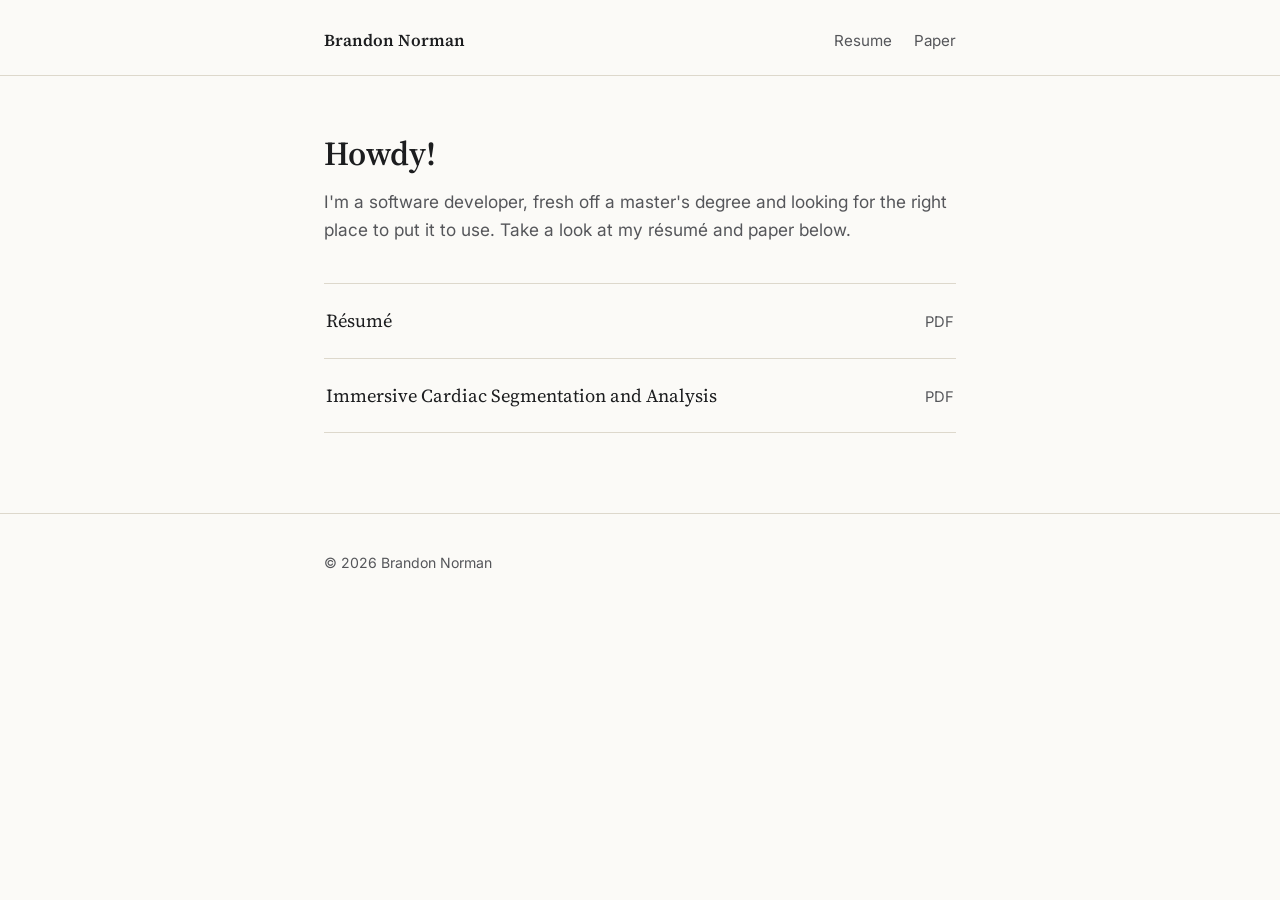
==== index.html @ 44eeede3 "Initial site. Just to have up." ====
<!doctype html>
<html lang="en">
<head>
  <meta charset="UTF-8">
  <meta name="viewport" content="width=device-width, initial-scale=1">
  <title>Brandon Norman</title>
  <meta name="description" content="Resume and research paper.">
  <link rel="stylesheet" href="style.css">
</head>
<body>
  <nav class="site-nav">
    <div class="wrap">
      <a class="name" href="index.html">Brandon Norman</a>
      <ul>
        <li><a href="resume.html">Resume</a></li>
        <li><a href="paper.html">Paper</a></li>
      </ul>
    </div>
  </nav>

  <main>
    <div class="wrap">
      <h1>Howdy!</h1>
      <p class="lede">
        I'm a software developer, fresh off a master's degree and looking for the right place to put it to use. Take a look at my résumé and paper below.
      </p>

      <ul class="doc-list">
        <li>
          <a href="resume.html">
            <span class="doc-title">Résumé</span>
            <span class="doc-meta">PDF</span>
          </a>
        </li>
        <li>
          <a href="paper.html">
            <span class="doc-title">Immersive Cardiac Segmentation and Analysis</span>
            <span class="doc-meta">PDF</span>
          </a>
        </li>
      </ul>
     <!--  <h4>By the way...</h4>
      <p>Keep eyes on this page over the next few weeks as I transition over to Astro for articles on things like:</p>
      <ul>
        <li></li>
        <li>My foray into music production</li>
        <li>and random media analysis</li>
      </ul> -->
    </div>
  </main>

  <footer class="site-footer">
    <div class="wrap">
      <p>&copy; 2026 Brandon Norman</p>
    </div>
  </footer>
</body>
</html>
---- style.css ----
@import url('https://fonts.googleapis.com/css2?family=Source+Serif+4:opsz,wght@8..60,400;8..60,600&family=Inter:wght@400;500;600&display=swap');

:root {
  --paper: #fbfaf7;
  --ink: #1c1d1f;
  --ink-soft: #55565a;
  --accent: #2f4858;
  --line: #ddd8cc;
}

* { box-sizing: border-box; }

html { scroll-behavior: smooth; }

body {
  margin: 0;
  background: var(--paper);
  color: var(--ink);
  font-family: 'Inter', -apple-system, BlinkMacSystemFont, 'Segoe UI', sans-serif;
  font-size: 17px;
  line-height: 1.6;
  -webkit-font-smoothing: antialiased;
}

a {
  color: var(--accent);
  text-decoration-thickness: 1px;
  text-underline-offset: 3px;
}

a:hover { color: var(--ink); }

a:focus-visible,
button:focus-visible {
  outline: 2px solid var(--accent);
  outline-offset: 3px;
}

.wrap {
  max-width: 680px;
  margin: 0 auto;
  padding: 0 24px;
}

/* Nav */

.site-nav {
  border-bottom: 1px solid var(--line);
}

.site-nav .wrap {
  display: flex;
  align-items: baseline;
  justify-content: space-between;
  padding-top: 28px;
  padding-bottom: 20px;
  gap: 16px;
  flex-wrap: wrap;
}

.site-nav .name {
  font-family: 'Source Serif 4', Georgia, serif;
  font-size: 1.05rem;
  font-weight: 600;
  color: var(--ink);
  text-decoration: none;
}

.site-nav ul {
  list-style: none;
  display: flex;
  gap: 22px;
  margin: 0;
  padding: 0;
  font-size: 0.95rem;
}

.site-nav a {
  color: var(--ink-soft);
  text-decoration: none;
}

.site-nav a:hover,
.site-nav a[aria-current="page"] {
  color: var(--ink);
  border-bottom: 1px solid var(--accent);
}

/* Main content */

main { padding: 56px 0 80px; }

h1 {
  font-family: 'Source Serif 4', Georgia, serif;
  font-weight: 600;
  font-size: 2.1rem;
  line-height: 1.25;
  margin: 0 0 14px;
}

.lede {
  color: var(--ink-soft);
  font-size: 1.08rem;
  max-width: 60ch;
  margin: 0 0 40px;
}

/* Home page document list */

.doc-list {
  list-style: none;
  margin: 0;
  padding: 0;
  border-top: 1px solid var(--line);
}

.doc-list li {
  border-bottom: 1px solid var(--line);
}

.doc-list a {
  display: flex;
  align-items: baseline;
  justify-content: space-between;
  gap: 16px;
  padding: 22px 2px;
  text-decoration: none;
  color: var(--ink);
}

.doc-list .doc-title {
  font-family: 'Source Serif 4', Georgia, serif;
  font-size: 1.15rem;
}

.doc-list .doc-meta {
  color: var(--ink-soft);
  font-size: 0.92rem;
  white-space: nowrap;
}

.doc-list a:hover .doc-title {
  color: var(--accent);
}

/* Document page */

.doc-header {
  display: flex;
  align-items: flex-end;
  justify-content: space-between;
  flex-wrap: wrap;
  gap: 12px 24px;
  margin-bottom: 24px;
}

.doc-header p {
  margin: 8px 0 0;
  color: var(--ink-soft);
  max-width: 55ch;
}

.drive-link {
  font-size: 0.95rem;
  white-space: nowrap;
}

.pdf-frame-wrap {
  border: 1px solid var(--line);
  background: #fff;
  aspect-ratio: 8.5 / 11;
  max-height: 80vh;
}

.pdf-frame-wrap iframe {
  width: 100%;
  height: 100%;
  border: 0;
  display: block;
}

.fallback-note {
  margin-top: 14px;
  font-size: 0.92rem;
  color: var(--ink-soft);
}

/* Footer */

.site-footer {
  border-top: 1px solid var(--line);
  padding: 24px 0 40px;
  color: var(--ink-soft);
  font-size: 0.88rem;
}

@media (max-width: 480px) {
  h1 { font-size: 1.7rem; }
  .doc-list a { flex-direction: column; gap: 4px; }
}
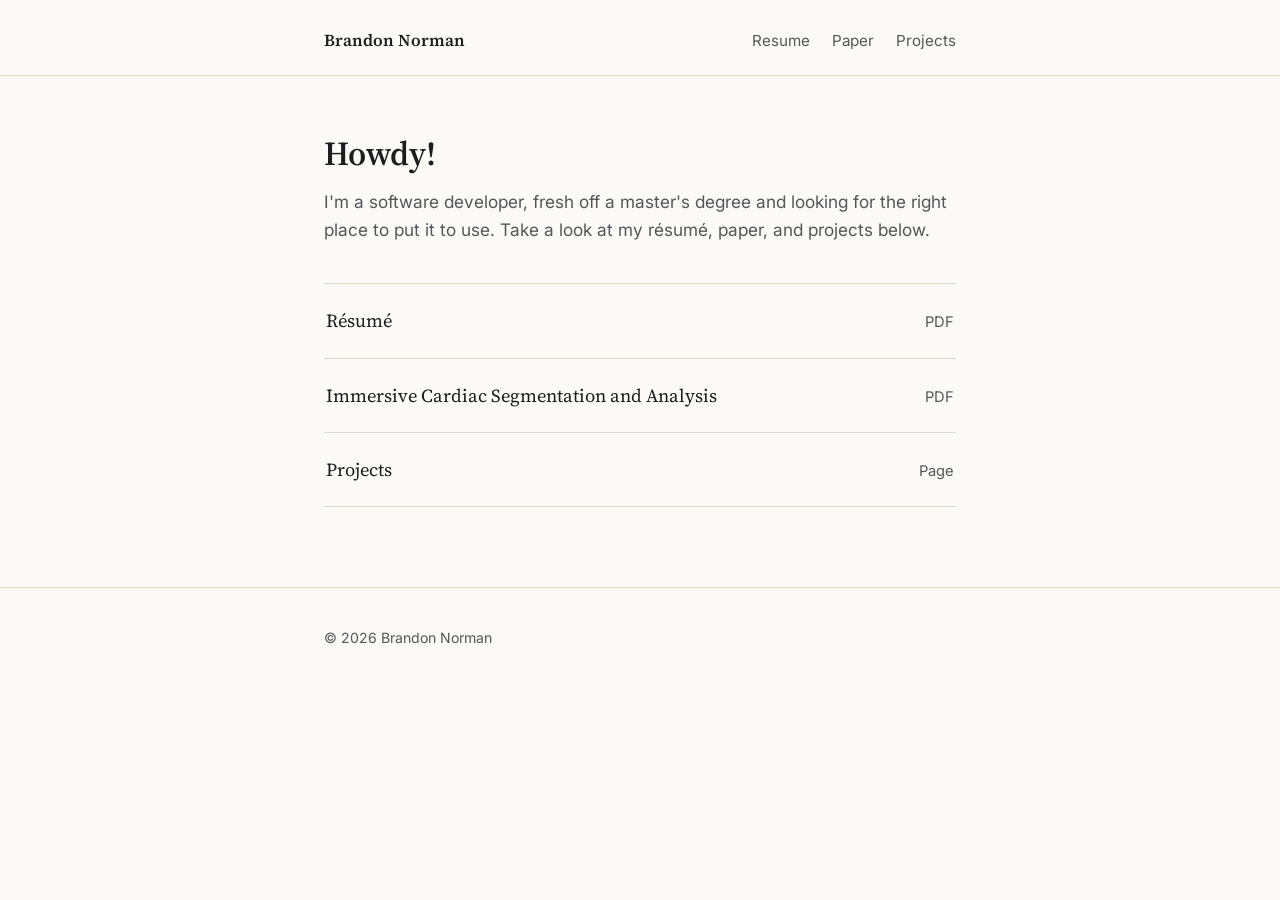
==== commit 7a07f5cf: "Adding projects section. Still a few more to add, but these are cool ones." ====
--- a/index.html
+++ b/index.html
@@ -14,6 +14,7 @@
       <ul>
         <li><a href="resume.html">Resume</a></li>
         <li><a href="paper.html">Paper</a></li>
+        <li><a href="projects.html">Projects</a></li>
       </ul>
     </div>
   </nav>
@@ -22,7 +23,7 @@
     <div class="wrap">
       <h1>Howdy!</h1>
       <p class="lede">
-        I'm a software developer, fresh off a master's degree and looking for the right place to put it to use. Take a look at my résumé and paper below.
+        I'm a software developer, fresh off a master's degree and looking for the right place to put it to use. Take a look at my résumé, paper, and projects below.
       </p>
 
       <ul class="doc-list">
@@ -36,6 +37,12 @@
           <a href="paper.html">
             <span class="doc-title">Immersive Cardiac Segmentation and Analysis</span>
             <span class="doc-meta">PDF</span>
+          </a>
+        </li>
+        <li>
+          <a href="projects.html">
+            <span class="doc-title">Projects</span>
+            <span class="doc-meta">Page</span>
           </a>
         </li>
       </ul>
